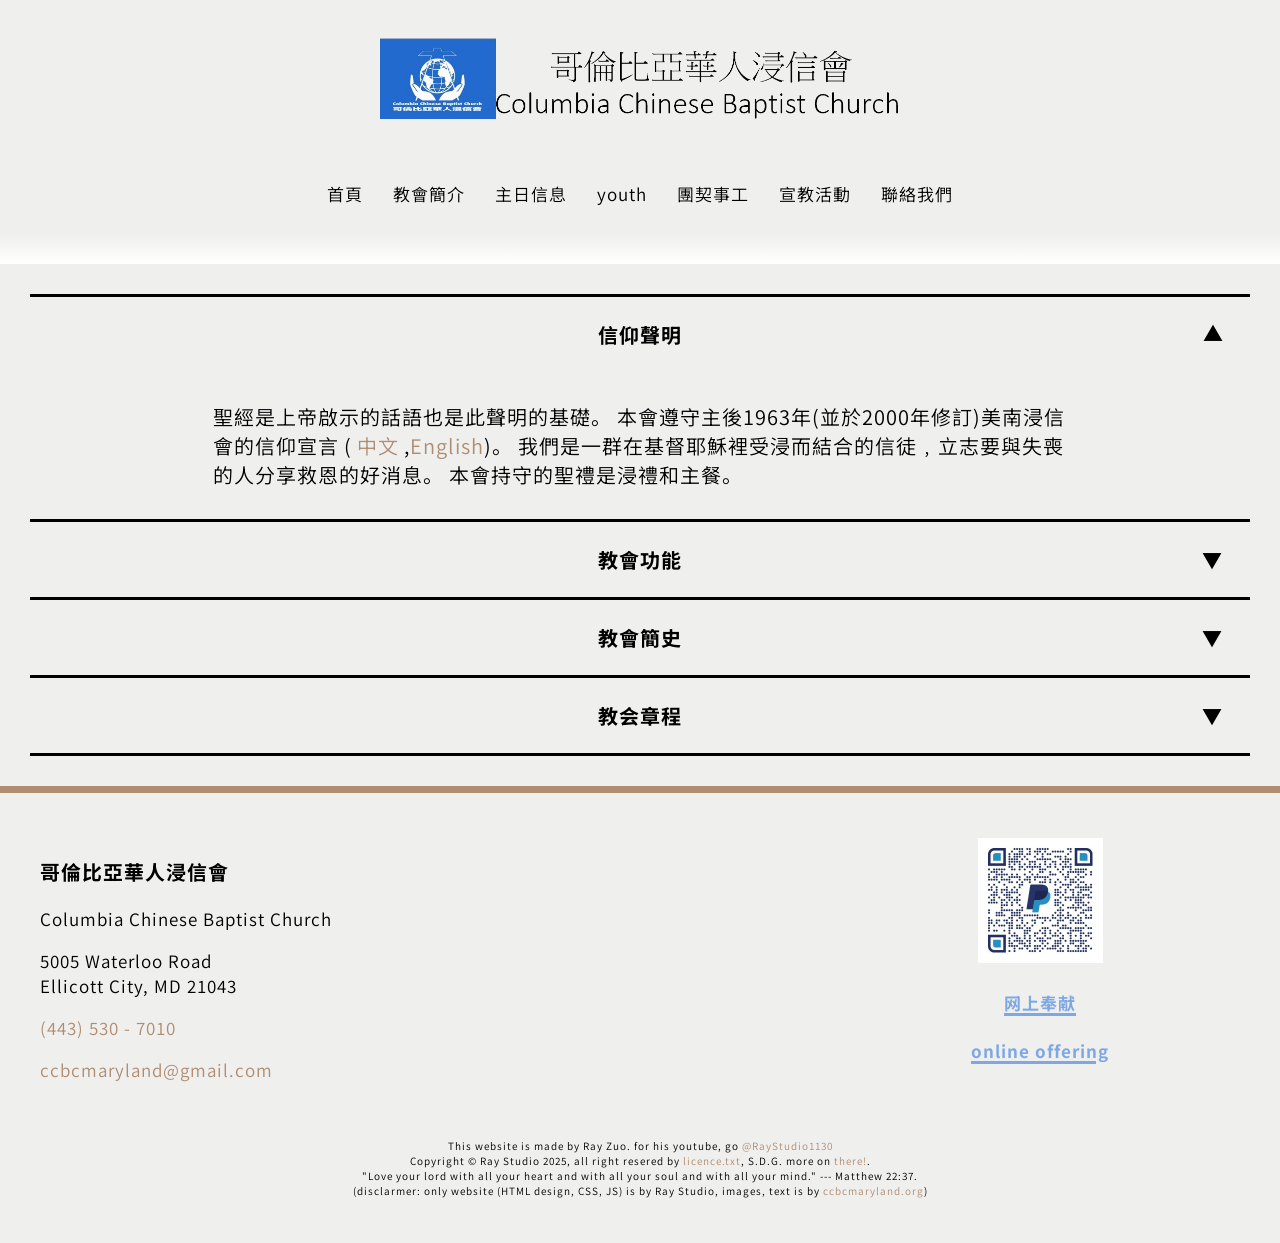
==== aboutus/index.html @ 7cf4dc99 "about us page and worship page is add!" ====
<!DOCTYPE html>
<html lang="zh-Hant">
<head>
    <meta charset="UTF-8">
    <meta name="viewport" content="width=device-width, initial-scale=1">
    <meta name="theme-color" content="#efefee" />
    <meta property="og:title" content="关于我们 - 哥倫比亞華人浸信會 - Columbia Chinese Baptist Church" />
    <meta property="og:description" content="異象：影響社區的聖靈果子門徒群體。使命：遵照聖經造就舍己跟從主的門徒。" />
    <meta property="og:image" content="ccbcmarylandsample.surge.sh/assets/images/home-image-slide (3).jpg" />
    <meta property="og:url" content="ccbcmarylandsample.surge.sh" />
    <meta property="og:type" content="website" />
    <meta property="og:site_name" content="Columbia Chinese Baptist Church website" />
    <meta name="twitter:card" content="ccbcmarylandsample.surge.sh/assets/images/home-image-slide (3).jpg" />
    <meta name="twitter:title" content="哥倫比亞華人浸信會 - Columbia Chinese Baptist Church" />
    <meta name="twitter:description" content="異象：影響社區的聖靈果子門徒群體。使命：遵照聖經造就舍己跟從主的門徒。" />
    <meta name="twitter:image" content="ccbcmarylandsample.surge.sh/assets/images/home-image-slide (3).jpg" />
    <title>教會簡介 - about us -  哥倫比亞華人浸信會 - Columbia Chinese Baptist Church </title>
	<link rel="icon" type="image/x-icon" href="/assets/images/logo.png">
	<link rel="apple-touch-icon" href="/assets/images/logo.png">
	<!-- google fonts -->
    <link rel="preconnect" href="https://fonts.googleapis.com">
    <link rel="preconnect" href="https://fonts.gstatic.com" crossorigin>
    <link href="https://fonts.googleapis.com/css2?family=Noto+Sans+SC:wght@100..900&display=swap" rel="stylesheet">
	<!-- this is to add CSS -->
	<link rel="stylesheet" href="/assets/style/global.css" />
	<link rel="stylesheet" href="/assets/style/top-banner.css" />
	<link rel="stylesheet" href="/assets/style/faq-questions.css" />
</head>
<body>
    <!-- Hello! Christian devalopers! My name is Ray, you can check my youtube @RayStudio1130 to get more!
	     please review the /README.md to get licence infomation (and HTML tips!) before coping, thank you!
		 have a great day! and God Bless you! Amen. -->
		 
    <!-- top popup first! -->
    <noscript>
        您的浏览器当前已禁用 JavaScript。这意味着部分页面可能无法正常显示。
        请<a href="https://turnonjs.com" title="了解如何启用 JavaScript">启用 JavaScript</a>，以获得完整的网站功能。<br>
	    JavaScript is currently disabled in your web browser. that's mean some thing can't load.
	    <a href="https://turnonjs.com" title="Learn how to enable JavaScript">Turn on JavaScript</a> for full website functionality.
	</noscript>
	
    <!-- That's home Page-->
	<div class="top-image-con">
        <a href="/">
            <img src="/assets/images/logofull.png" alt="哥倫比亞華人浸信會 - Columbia Chinese Baptist Church" class="top-image">
        </a>		
  	</div>
    <div class="top-banner">
        <div class="top-banner-logo-container">
            <img src="/assets/images/logofull.png" alt="哥倫比亞華人浸信會 - Columbia Chinese Baptist Church" class="top-image">
        </div>
        <nav class="top-banner-nav-menu">
            <ul class="top-banner-nav-links">
                <li><a href="/">首頁</a></li>
                <li><a href="/aboutus">教會簡介</a></li>
                <li><a href="/worship">主日信息</a></li>
                <li><a href="/youth">youth</a></li>
                <li><a href="/ministries">團契事工</a></li>
                <li><a href="/sermons">宣教活動</a></li>
                <li><a href="/contactus">聯絡我們</a></li>
            </ul>
        </nav>
    
        <div class="top-banner-right-button-desktop">
        </div>
    
        <div class="top-banner-hamburger" id="top-banner-hamburger">
            <span id="top-banner-hamberger-line-t"></span>
            <span id="top-banner-hamberger-line-m"></span>
            <span id="top-banner-hamberger-line-b"></span>
        </div>
    </div>

    <span class="page-top"></span>

    <div class="faq-questions">
	    <!-- use this if JS not allowed -->
        <noscript>
	        <p><small><strong>
                您好，您的浏览器未启用JavaScript功能，因此我已自动为您打开所有问题和答案。为了获得完整的网站体验，请
                <a href="https://turnonjs.com" title="了解如何启用JavaScript">启用JavaScript</a> 以获得完整的网站功能。 <br>
			    Hello, your broser Does not allowed JavaScript, so I open all question and answer atuomatclly. 
			    Please <a href="https://turnonjs.com" title="Learn how to enable JavaScript">Turn on JavaScript</a> for full website functionality.
			</strong></small></p>
	    </noscript>
        <span class="faq-questions-top-bar"></span>
        <div class="faq-questions-item">
            <div class="faq-questions-item-question" role="button" tabindex="0" aria-expanded="false">
                <p class="faq-questions-item-question-left"></p>
                <p class="faq-questions-item-question-text">信仰聲明</p>
                <p class="faq-questions-item-question-icon">&#9660;</p>
            </div>
            <div class="faq-questions-item-answer">
                聖經是上帝啟示的話語也是此聲明的基礎。
				本會遵守主後1963年(並於2000年修訂)美南浸信會的信仰宣言
				( <a href="/assets/TheBaptistFaithAndMessageChinese.pdf">中文</a> ,<a href="/assets/TheBaptistFaithAndMessageEnglish.pdf">English</a>)。
				我們是一群在基督耶穌裡受浸而結合的信徒﹐立志要與失喪的人分享救恩的好消息。
				本會持守的聖禮是浸禮和主餐。
            </div>
        </div>
        <div class="faq-questions-item">
            <div class="faq-questions-item-question" role="button" tabindex="0" aria-expanded="false">
                <p class="faq-questions-item-question-left"></p>
                <p class="faq-questions-item-question-text">教會功能</p>
                <p class="faq-questions-item-question-icon">&#9660;</p>
            </div>
            <div class="faq-questions-item-answer">
                崇拜是基督徒的生活方式, 團契是主內肢體的連結, 門徒訓練使我們學習更像耶穌, 
				教會服事讓我們在事奉中成長, 而差傳乃是基督交付我們的大使命. 這五大功能乃是出於接受救恩後生命的改變.
            </div>
        </div>
        <div class="faq-questions-item">
            <div class="faq-questions-item-question" role="button" tabindex="0" aria-expanded="false">
                <p class="faq-questions-item-question-left"></p>
                <p class="faq-questions-item-question-text">教會簡史</p>
                <p class="faq-questions-item-question-icon">&#9660;</p>
            </div>
            <div class="faq-questions-item-answer">
                在神的帶領下, 本會於一九八一年一月, 由周建中牧師召集十幾位弟兄姊妹成立。
				初在橡樹地磨坊村中心 (Oakland Mill Village Center) 聚會, 同年九月改在汪爾德湖宗教中心 (Wilde Lake Village Center) 聚會。
				一九八四年八月, 教會遷至奧文布朗社教中心(Owen Brown Village Center) 聚會。
				後經Howard 郡浸信會區聯會協助, 一九九五年六月遷入Ellicott City Bethel Baptist Church。
				二零零一年十一月購買了六英畝獅子會舊址成為本會永久會堂。
				<br>
                在過去的岁月里, 神的恩典伴隨着我們！神的大能一直帶領着我們！
				數位神的忠僕, 辛勤地服事這個教會, 牧養衆弟兄姊妹。教會從最早期的幾個家庭, 發展成現在擁有近百個家庭的主內大家庭。
				起初的國語敬拜, 發展成國語和英語兩堂同時敬拜。
				<br>
				我們在通過教會的各項功能, 建立弟兄姊妹屬靈生命的同時, 
				也通過參與中國大陸和台灣的宣教事工, 拓展神的國度。
            </div>
        </div>
        <div class="faq-questions-item">
            <div class="faq-questions-item-question" role="button" tabindex="0" aria-expanded="false">
                <p class="faq-questions-item-question-left"></p>
                <p class="faq-questions-item-question-text">教会章程</p>
                <p class="faq-questions-item-question-icon">&#9660;</p>
            </div>
            <div class="faq-questions-item-answer">
                <a href="/assets/ConstitutionBylawsChinese.pdf">哥倫比亞華人浸信會組織章程及施行細則</a><br><br>
				<a href="/assets/ConstitutionBylawsEnglish.pdf">CONSTITUTION AND BY-LAWS OF COLUMBIA CHINESE BAPTIST CHURCH</a>
            </div>
        </div>
        </div>
	</div>
	
    <span class="page-end"></span>
	
	<footer class="footer">
	    <div class="footer-contect">
		    <div class="footer-contect-info">
			    <h3>哥倫比亞華人浸信會</h3>
				<p>Columbia Chinese Baptist Church</p>
                <p>5005 Waterloo Road<br>
                   Ellicott City, MD 21043</p>
                <p><a href="tel:+14435307010">(443) 530 - 7010</a></p>
                <p><a href="mailto:ccbcmaryland@gmail.com">ccbcmaryland@gmail.com</a></p>
			</div>
			<div class="footer-contect-googlemap">
			    <iframe src="https://www.google.com/maps/embed?pb=!1m18!1m12!1m3!1d6180.859166077218!2d-76.79898862273782!3d39.233118926823266!2m3!1f0!2f0!3f0!3m2!1i1024!2i768!4f13.1!3m3!1m2!1s0x89c81fdbfd880f77%3A0x3dad6b38ceb08c05!2sColumbia%20Chinese%20Baptist%20Church!5e0!3m2!1sen!2sus!4v1758327145527!5m2!1sen!2sus" 
				width="100%" height="100%" style="border:0;" allowfullscreen="" loading="lazy" referrerpolicy="no-referrer-when-downgrade"></iframe>
			</div>
			<div class="footer-contect-offering">
			    <a href="https://www.paypal.com/qrcodes/managed/a8763769-fa2e-4c26-aa70-fd2ea0e797c0?utm_source=payandgetpaid" target="_blank">
				    <img class="footer-contect-offering-image" alt="online offering on here" src="/assets/images/offering.jpg">
		    		<h4>网上奉献</h4>
	    			<h4>online offering</h4>
				</a>
			</div>
		</div>
        <p class="footer-copyright">
		    This website is made by Ray Zuo. for his youtube, go <a href="https://youtube.com/@RayStudio1130"> @RayStudio1130 </a><br>
            Copyright &copy; Ray Studio 2025, all right resered by <a href="/LICENCE.txt">licence.txt</a>, S.D.G. more on <a href="/README.md">there!</a>.<br>
            "Love your lord with all your heart and with all your soul and with all your mind." --- Matthew 22:37. 	<br>
			(disclarmer: only website (HTML design, CSS, JS) is by Ray Studio, images, text is by <a href="https://ccbcmaryland.org"> ccbcmaryland.org</a>)<br>
		</p>
	</footer>

	<!-- now for popup and hidden massage.... -->

	<!-- Ezra 4:7	They wrote in the Aramaic language and "JavaScript" to King Artaxerxes of Persia. -->
	<script src="/assets/script/top-banner.js"></script>
	<script src="/assets/script/faq-questions.js"></script>
</body>
</html>
---- assets/style/global.css ----
/* Copyright (C) 2025 Ray Zuo, S.D.G. , MIT licence. see /README.md */

:root {
    --theme1: #226ace;
    --theme2: #ffffff;
    --theme3: #efefee;
    --theme4: #b08d71;
    --theme-text: #000;
    --theme5: #c7a279;
	--theme-background: var(--theme3);
}

body {
    background-color: var(--theme-background);
    color: var(--theme-text);
    margin: 0;
    padding: 0;
    display: flex;
    flex-direction: column;
    justify-content: center;
    align-items: center;
    font-family: "Noto Sans SC", sans-serif;
    font-weight: 350;
    letter-spacing: 1px;
    font-size: 17px;
    /* gap: 40px; */
}

a {
    color: var(--theme4);
    text-decoration: none;
    transition: color 0.2s ease;
}

a:hover {
    color: var(--theme5);
}


/* that's is for all thing that this website will use~ */
.top-image-con {
    width: 100%;
    padding: 38px 0 30px 0;
    align-items: center;
    text-align: center;
    /* background-color: var(--theme4); */
}

.top-image {
    width: min(calc(100vw - 50px), 520px);
    height: atuo;
    align-items: center;
    text-align: center;
}

.top-banner-logo-container {
    pointer-events: none;
    opacity: 0;
}

.page-top {
    background: linear-gradient(0deg, #FFFFFF, var(--theme-background));
    width: 100%;
    display: flex;
    height: 30px;
    /* background-color: var(--theme4); */
}

.page-button {
    width: auto;
	height: auto;
    display: flex;
    flex-direction: column;
    justify-content: center;
    align-items: center;
	padding: 7px 35px;
    transition: all 0.2s ease-in-out;
	/* those are defalut DTFG(Don'T ForGot) also change the hover*/
	background-color: var(--theme4);
	color: var(--theme2);
}

.page-button:hover {
	background-color: var(--theme5);
	color: var(--theme2);
    cursor: pointer;
}

.page-button > p {
    font-weight: bolder;
	/*those are defalut */
}

@media (max-width: 768px) {

    .top-banner-hamburger {
        margin-right: -10px;
    }
    
    .top-image-con {
        display: none;
    }
    
    .top-banner {
        margin: 0;
    }

    .top-banner-logo-container {
        opacity: 1;
    }

	.page-top {
		background: linear-gradient(0deg, #FFFFFF, var(--theme-background));
		width: 100%;
		display: flex;
		height: 10px;
		/* background-color: var(--theme4); */
	}
}

body > noscript {
	width: calc(100% - 40px);
    text-align: center;
	padding: 10px 20px;
}

.footer {
    /* box-shadow: 0 -10px 15px -10px rgba(0, 0, 0, 0.6); /* Top-only shadow */
    border-top: 7px solid var(--theme4);
    padding-top: 45px;
    background-color: var(--theme3);
    width: 100%;
    display: flex;
    flex-direction: column;
    align-items: center;
    text-align: left;        
    gap: 40px;
	
}

.footer-contect {
    height: 250px;
    display: flex;
    width: min(1200px, calc(100vw - 80px));
}

.footer-contect > div {
    flex: 1; 
}

.footer-contect-offering {
    text-align: center;
}        

.footer-contect-offering a {
    text-decoration-line: underline;
    text-decoration-thickness: 3px;
    text-underline-offset: 3px; 
    color: #7ea8e3;
}            

.footer-contect-offering a:hover {
    color: var(--theme1);
}

.footer-contect-offering-image {
    width: 125px;
    height: auto;
}

.footer-copyright {
    margin-bottom: 45px;
    font-size: 10px;
    align-items: center;
    text-align: center;        
    color: black;
}

@media (max-width: 770px) {
    .footer-contect {
        height: auto;
        flex-direction: column;
        gap: 20px;
    }
    
    .footer-contect > div {    
        flex: 1; 
        height: 250px;
    }    
}
---- assets/style/top-banner.css ----
/* Copyright (C) 2025 Ray Zuo, S.D.G. , MIT licence. see /README.md */

:root {
    --top-banner-background-color: var(--theme-background); /* --theme-background */
    --top-banner-nav-color: var(--theme-text); /* theme-text */
    --top-banner-nav-hover-color: var(--theme5);
    --top-banner-background-color-sticky: var(--theme4);
    --top-banner-nav-color-sticky: var(--theme3);
    --top-banner-nav-hover-color-sticky: var(--theme5);
    --scroll-time: 0.25s;
}
  /* === Header (top-banner) === */
.top-banner {
    width: calc(100% - 100px);
    display: flex;
    justify-content: space-between;
    align-items: center;
    background-color: var(--top-banner-background-color);
    color: var(--top-banner-nav-color);
    padding: 20px 50px;
    position: sticky; /* delete that if you don't want! */
    top: 0;
    z-index: 1000;
    white-space: nowrap;
}

.top-banner-logo-container,
.top-banner-right-button-desktop {
    display: flex;
    flex-shrink: 0;
    width: 150px;
}

.top-banner-right-button-desktop {
    justify-content: flex-end;
}

.top-banner-right-button-moblie {
    display: none;
}

.top-banner-top-banner img,
.top-banner-logo-container img,
.top-banner-right-button-desktop img,
.top-banner-right-button-moblie img {
    height: 40px;
    width: auto;
}

.top-banner-nav-menu {
    flex: 1;
    max-width: calc(100% - 200px);
    background-color: var(--top-banner-background-color);
    color: var(--top-banner-nav-color);
}

.top-banner-nav-links {
    display: flex;
    flex-wrap: wrap;
    gap: 15px 30px;
    justify-content: center;
    align-items: center;
    margin: 0 auto;
    padding: 0;
    list-style: none;
    white-space: nowrap;
    /* font-weight: bold; */
    color: var(--top-banner-nav-color);
}

.top-banner-nav-links a {
    display: inline-block;
    color: var(--top-banner-nav-color);
    text-decoration: none;
    /* font-size: 14px; */
    transition: color var(--scroll-time) ease;
    white-space: nowrap;
}

.top-banner-nav-links a:hover {
    color: var(--top-banner-nav-hover-color);
}

.top-banner-nav-links a.youtube-link:hover {
    color: gold;
}

/* Hamburger menu */
.top-banner-hamburger {
    display: none;
    flex-direction: column;
    cursor: pointer;
    margin-left: 20px;
    color: var(--top-banner-nav-color);
    transition: color var(--scroll-time) ease;
    justify-content: flex-end;
}

.top-banner-hamburger span {
    width: 25px;
    height: 3px;
    background: var(--top-banner-nav-color);
    transition: background var(--scroll-time) ease;
    margin: 4px 0;
    border-radius: 2px;
}

/* Sticky state */
.top-banner.is-sticky {
    background-color: var(--top-banner-background-color-sticky);
    color: var(--top-banner-nav-color-sticky);
}

.top-banner.is-sticky .top-banner-hamburger {
    color: var(--top-banner-nav-color-sticky);
    transition: color var(--scroll-time) ease;
}

.top-banner.is-sticky .top-banner-hamburger span {
    background: var(--top-banner-nav-color-sticky);
    transition: background var(--scroll-time) ease;
}

.top-banner.is-sticky a {
    color: var(--top-banner-nav-color-sticky);
}

.top-banner.is-sticky a:hover {
    color: var(--top-banner-nav-hover-color-sticky);
}

.top-banner.is-sticky .top-banner-nav-menu {
    background-color: var(--top-banner-background-color-sticky);
    color: var(--top-banner-nav-color-sticky);
}

.top-banner.is-sticky .top-banner-nav-links a {
    color: var(--top-banner-nav-color-sticky);
}

.top-banner.is-sticky .top-banner-nav-links a:hover {
    color: var(--top-banner-nav-hover-color-sticky);
}

.top-banner,
.top-banner .top-banner-nav-menu {
  transition: background-color var(--scroll-time) ease, color var(--scroll-time) ease, opacity 0.6s ease-in-out, clip-path 0.6s ease-in-out;
}

.top-banner-nav-links a {
  transition: color var(--scroll-time) ease;
}

/* Mobile styles */
@media (max-width: 768px) {
    .top-banner-nav-menu {
        position: absolute;
        top: 68px;
        right: 0;
        width: 100%;
        flex-direction: column;
        display: flex;
        background-color: var(--top-banner-background-color);
        color: var(--top-banner-nav-color);
        clip-path: inset(0 0 100% 0);
        pointer-events: none;
        flex: 1;
        max-width: 100%;
        height: calc(100vh - 100%);
        padding-bottom: 20px;
    }

    .top-banner-nav-menu.active {
        clip-path: inset(0 0 0 0);
        transform: translateY(0);
        pointer-events: auto;
    }

    .top-banner-nav-links {
        flex-direction: column;
        margin: 0;
    }

    .top-banner-nav-links li {
        margin: 10px 0;
    }

    .top-banner-hamburger {
        display: flex;
    }

    .top-banner-right-button-desktop {
        display: none;
    }

    .top-banner-right-button-moblie {
        display: block;
    }
}

/* Hamburger animations */
@keyframes hamburger-toggle-T {
    0% { transform: translateY(0) rotate(0deg); }
    50% { transform: translateY(11px) rotate(0deg); }
    100% { transform: translateY(11px) rotate(-135deg); }
}

@keyframes hamburger-toggle-M {
    0% { transform: translateY(0) rotate(0deg); }
    50% { transform: translateY(0) rotate(0deg); }
    100% { transform: translateY(0) rotate(-135deg); }
}

@keyframes hamburger-toggle-B {
    0% { transform: translateY(0) rotate(0deg); }
    50% { transform: translateY(-11px) rotate(0deg); }
    100% { transform: translateY(-11px) rotate(135deg); }
}    

/* === this is End === */
---- assets/style/faq-questions.css ----
/* Copyright (C) 2025 Ray Zuo, S.D.G. , MIT licence. see /README.md */


/* I disabled some fonts */
:root {
    --faq-questions-item-background: #efefee;
    --faq-questions-item-question-text: #000;
    --faq-questions-item-border: 3px solid #000;
    --faq-questions-item-question-hover-background: #ffffff;
    --faq-questions-item-question-border-radius: 25px;
    --faq-questions-item-question-hover-text: #000;
    --faq-questions-item-answer-text: #000;    
    --faq-questions-item-tranlation-time: 0.3s;
    --faq-questions-item-open-time: 0.6s;
}

.faq-questions {
    background-color: var(--faq-questions-item-background);
    padding: 30px;
    width: min(calc(100% - 60px), 1230px);
}

.faq-questions-top-bar {
    width: 100%;
    border-top: var(--faq-questions-item-border);
    display: flex;
}

.faq-questions-item {
    font-size: 20px;
    width: 100%;
    border-bottom: var(--faq-questions-item-border);
    /* border-top: var(--faq-questions-item-border); */
    background-color: var(--faq-questions-item-background);
    display: flex;
    flex-direction: column;
    justify-content: center;
    align-items: center;
}

.faq-questions-item-question {
    width: calc(100% - 40px);
    cursor: pointer;
    font-weight: bold;
    padding: 10px;
    margin: 10px;
    background-color: var(--faq-questions-item-background);
    color: var(--faq-questions-item-question-text);
    display: flex;
    justify-content: space-between;
    align-items: center;
    border-radius: var(--faq-questions-item-question-border-radius);
    transition: background-color var(--faq-questions-item-tranlation-time) ease-in-out, color var(--faq-questions-item-tranlation-time) ease-in-out;
}

.faq-questions-item-question p {
    margin: 3px;
}

.faq-questions-item-question-text {
    /* font-size: 18px; */
}

.faq-questions-item-question:hover {
    background-color: var(--faq-questions-item-question-hover-background);
    color: var(--faq-questions-item-question-hover-text);
}

.faq-questions-item-question-left {
    width: 30px;
    text-align: center;
}
    
.faq-questions-item-question-icon {
    width: 30px;
    text-align: center;
    transform: rotate(-180deg);
    transition: transform 0.3s ease-in-out;
}    

.faq-questions-item-answer {
    min-width: 70%;
    max-width: 300px;
    overflow: hidden;
    opacity: 1;
	padding: 30px;
    /* padding: 15px; */
    max-height: none;
    transition: max-height 0.6s ease, opacity 0.4s ease, padding 0.4s ease;
}

/* now for what looks like when closed! */
.faq-questions-item.closed .faq-questions-item-question-icon {
    transform: rotate(0deg);
}

.faq-questions-item.closed .faq-questions-item-answer{
    max-height: 0;
    opacity: 0;
    padding: 0 30px;
    overflow: hidden;
}
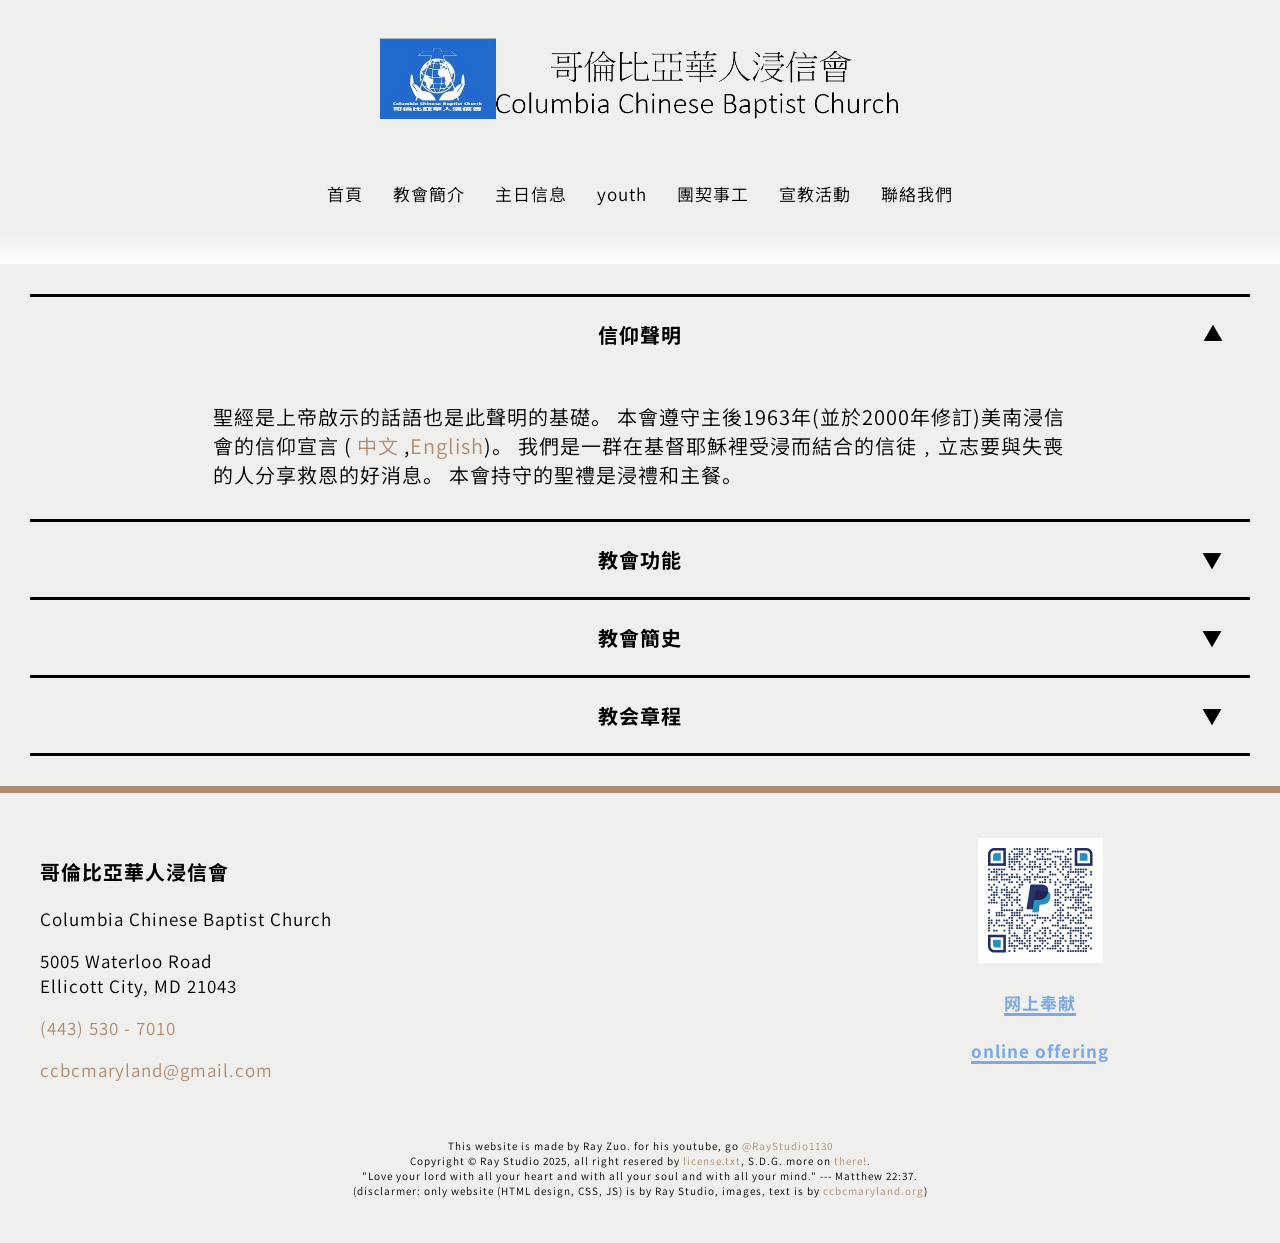
==== commit ee8f4e06: "about us, contact setup! MORE INFOMATION: the homepage is now from all in one to all website sep! th" ====
--- a/aboutus/index.html
+++ b/aboutus/index.html
@@ -170,7 +170,7 @@
 		</div>
         <p class="footer-copyright">
 		    This website is made by Ray Zuo. for his youtube, go <a href="https://youtube.com/@RayStudio1130"> @RayStudio1130 </a><br>
-            Copyright &copy; Ray Studio 2025, all right resered by <a href="/LICENCE.txt">licence.txt</a>, S.D.G. more on <a href="/README.md">there!</a>.<br>
+            Copyright &copy; Ray Studio 2025, all right resered by <a href="/LICENSE.txt">license.txt</a>, S.D.G. more on <a href="/README.md">there!</a>.<br>
             "Love your lord with all your heart and with all your soul and with all your mind." --- Matthew 22:37. 	<br>
 			(disclarmer: only website (HTML design, CSS, JS) is by Ray Studio, images, text is by <a href="https://ccbcmaryland.org"> ccbcmaryland.org</a>)<br>
 		</p>
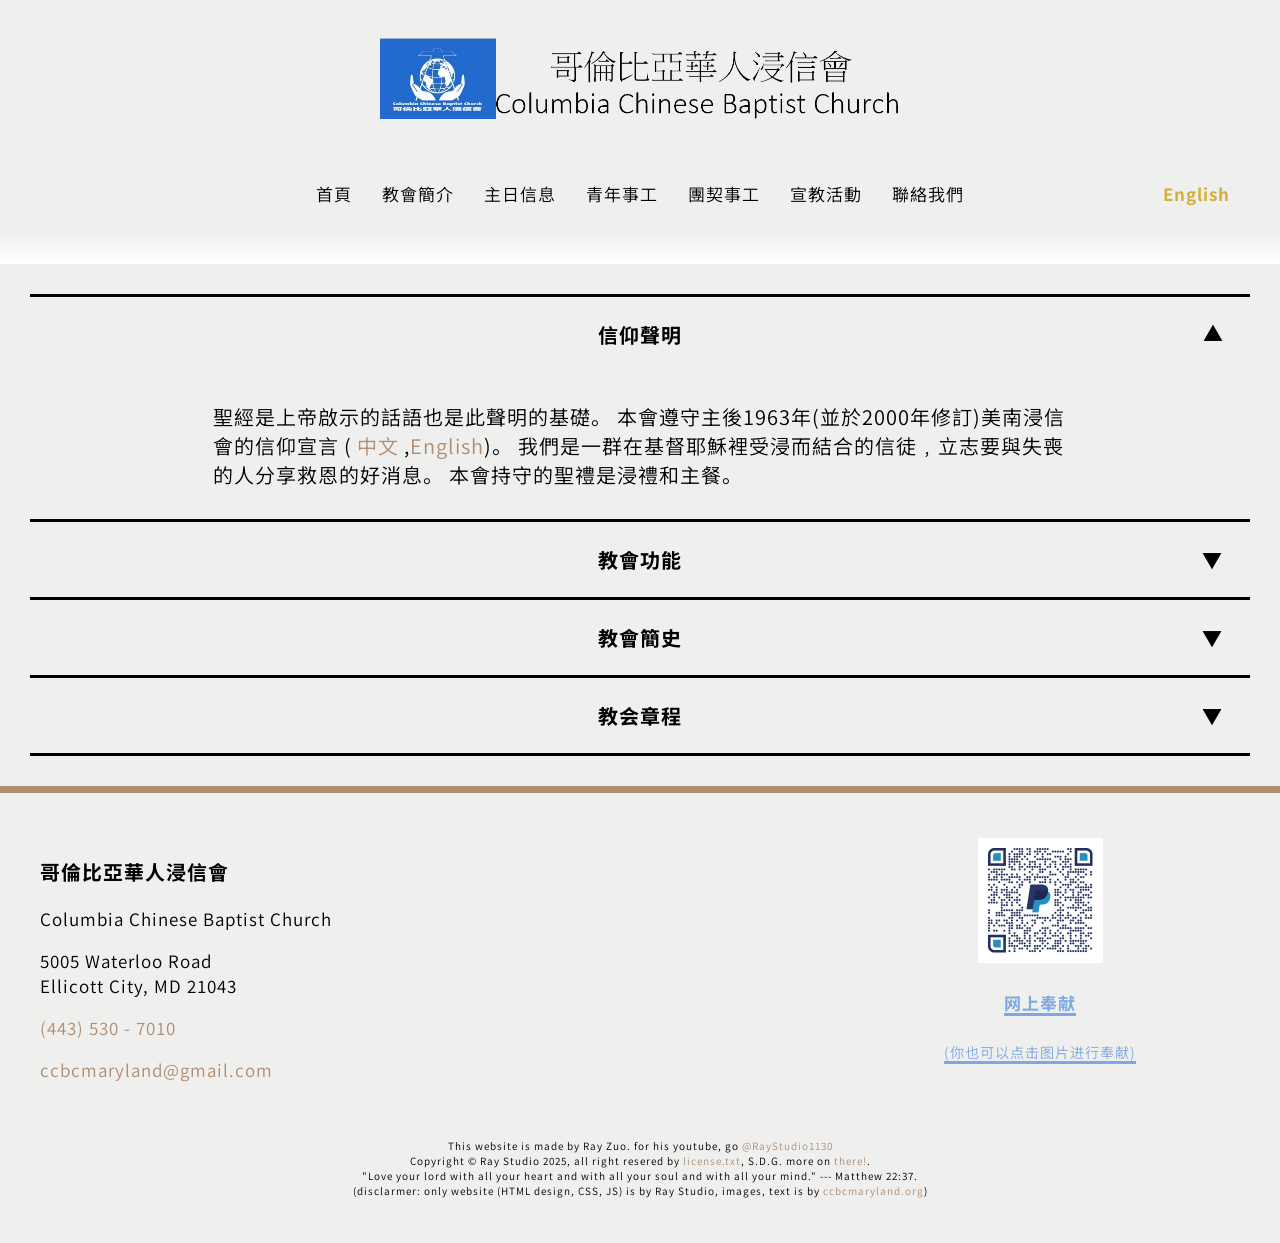
==== commit 481a3a96: "80%!  and NEW MODULE! only youth and final check! thank you with me! and gallery is created!" ====
--- a/aboutus/index.html
+++ b/aboutus/index.html
@@ -4,17 +4,7 @@
     <meta charset="UTF-8">
     <meta name="viewport" content="width=device-width, initial-scale=1">
     <meta name="theme-color" content="#efefee" />
-    <meta property="og:title" content="关于我们 - 哥倫比亞華人浸信會 - Columbia Chinese Baptist Church" />
-    <meta property="og:description" content="異象：影響社區的聖靈果子門徒群體。使命：遵照聖經造就舍己跟從主的門徒。" />
-    <meta property="og:image" content="ccbcmarylandsample.surge.sh/assets/images/home-image-slide (3).jpg" />
-    <meta property="og:url" content="ccbcmarylandsample.surge.sh" />
-    <meta property="og:type" content="website" />
-    <meta property="og:site_name" content="Columbia Chinese Baptist Church website" />
-    <meta name="twitter:card" content="ccbcmarylandsample.surge.sh/assets/images/home-image-slide (3).jpg" />
-    <meta name="twitter:title" content="哥倫比亞華人浸信會 - Columbia Chinese Baptist Church" />
-    <meta name="twitter:description" content="異象：影響社區的聖靈果子門徒群體。使命：遵照聖經造就舍己跟從主的門徒。" />
-    <meta name="twitter:image" content="ccbcmarylandsample.surge.sh/assets/images/home-image-slide (3).jpg" />
-    <title>教會簡介 - about us -  哥倫比亞華人浸信會 - Columbia Chinese Baptist Church </title>
+    <title>教會簡介 - 哥倫比亞華人浸信會</title>
 	<link rel="icon" type="image/x-icon" href="/assets/images/logo.png">
 	<link rel="apple-touch-icon" href="/assets/images/logo.png">
 	<!-- google fonts -->
@@ -35,8 +25,6 @@
     <noscript>
         您的浏览器当前已禁用 JavaScript。这意味着部分页面可能无法正常显示。
         请<a href="https://turnonjs.com" title="了解如何启用 JavaScript">启用 JavaScript</a>，以获得完整的网站功能。<br>
-	    JavaScript is currently disabled in your web browser. that's mean some thing can't load.
-	    <a href="https://turnonjs.com" title="Learn how to enable JavaScript">Turn on JavaScript</a> for full website functionality.
 	</noscript>
 	
     <!-- That's home Page-->
@@ -54,14 +42,16 @@
                 <li><a href="/">首頁</a></li>
                 <li><a href="/aboutus">教會簡介</a></li>
                 <li><a href="/worship">主日信息</a></li>
-                <li><a href="/youth">youth</a></li>
+                <li><a href="/youth">青年事工</a></li>
                 <li><a href="/ministries">團契事工</a></li>
                 <li><a href="/sermons">宣教活動</a></li>
                 <li><a href="/contactus">聯絡我們</a></li>
+				<li class="top-banner-right-button-moblie"><a href="/en/aboutus">switch to English</a></li>
             </ul>
         </nav>
     
         <div class="top-banner-right-button-desktop">
+		    <a href="/en/aboutus">English</a>
         </div>
     
         <div class="top-banner-hamburger" id="top-banner-hamburger">
@@ -164,7 +154,7 @@
 			    <a href="https://www.paypal.com/qrcodes/managed/a8763769-fa2e-4c26-aa70-fd2ea0e797c0?utm_source=payandgetpaid" target="_blank">
 				    <img class="footer-contect-offering-image" alt="online offering on here" src="/assets/images/offering.jpg">
 		    		<h4>网上奉献</h4>
-	    			<h4>online offering</h4>
+					<small>(你也可以点击图片进行奉献)</small>
 				</a>
 			</div>
 		</div>
--- a/assets/style/global.css
+++ b/assets/style/global.css
@@ -91,6 +91,40 @@
 	/*those are defalut */
 }
 
+.top-banner-right-button-desktop a  {
+    justify-content: flex-end;
+	color: #d4af37 !important;
+	font-weight: 700;
+}
+
+.lang-note {
+    text-align: center;
+	padding: 10px;
+	width: calc(100% - 20px);
+	margin: 0;
+	background-color: #ccc;
+}
+
+@media (max-width: 768px) {
+    .lang-note {
+	    display: none;
+	}
+}
+
+.top-banner-right-button-moblie a  {
+    display: none;
+	color: #d4af37 !important;
+	font-weight: 700;
+}
+
+.top-banner-right-button-desktop a:hover {
+	color: var(--theme5);
+}
+
+.top-banner-right-button-moblie a:hover {
+	color: var(--theme5);
+}
+
 @media (max-width: 768px) {
 
     .top-banner-hamburger {
--- a/assets/style/top-banner.css
+++ b/assets/style/top-banner.css
@@ -29,14 +29,6 @@
     display: flex;
     flex-shrink: 0;
     width: 150px;
-}
-
-.top-banner-right-button-desktop {
-    justify-content: flex-end;
-}
-
-.top-banner-right-button-moblie {
-    display: none;
 }
 
 .top-banner-top-banner img,
@@ -151,9 +143,20 @@
   transition: color var(--scroll-time) ease;
 }
 
+.top-banner-right-button-desktop {
+    justify-content: flex-end;
+	color: #FFD700 !important;
+}
+
+.top-banner-right-button-moblie {
+    display: none;
+	color: #FFD700 !important;
+}
+
 /* Mobile styles */
 @media (max-width: 768px) {
     .top-banner-nav-menu {
+		padding-top: 20px;
         position: absolute;
         top: 68px;
         right: 0;
@@ -191,10 +194,12 @@
 
     .top-banner-right-button-desktop {
         display: none;
+		color: #FFD700 !important;
     }
 
     .top-banner-right-button-moblie {
         display: block;
+	    color: #FFD700 !important;
     }
 }
 
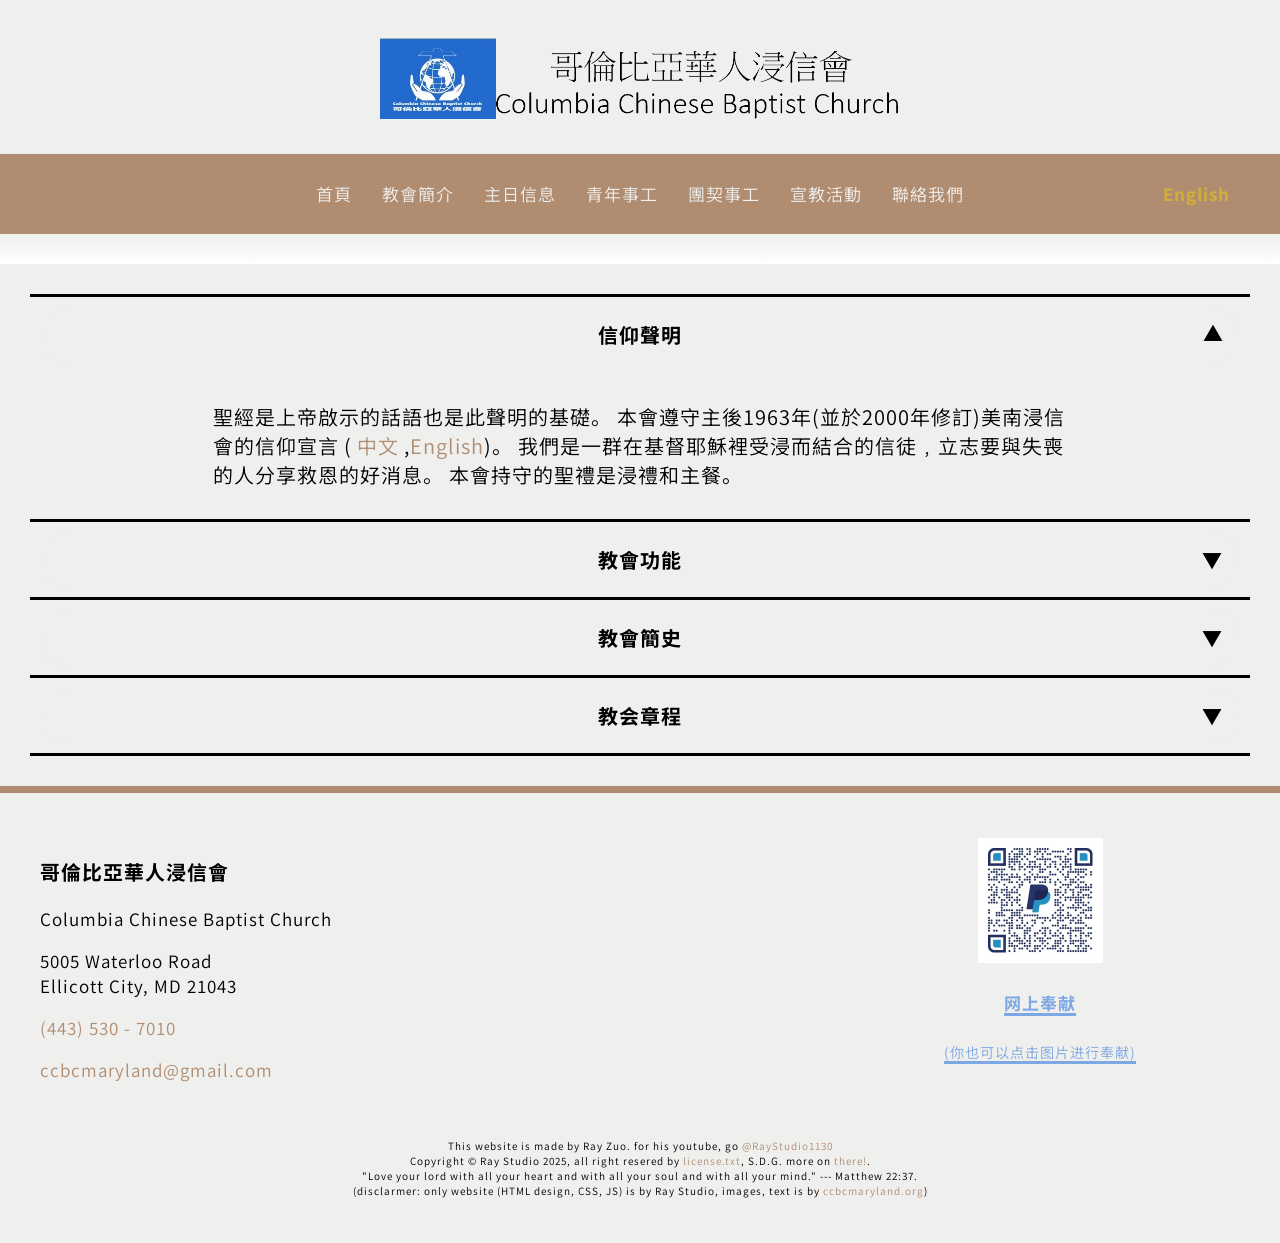
==== commit 0c8cb756: "DOUBLE CHECK" ====
--- a/aboutus/index.html
+++ b/aboutus/index.html
@@ -7,7 +7,24 @@
     <title>教會簡介 - 哥倫比亞華人浸信會</title>
 	<link rel="icon" type="image/x-icon" href="/assets/images/logo.png">
 	<link rel="apple-touch-icon" href="/assets/images/logo.png">
-	<!-- google fonts -->
+    <!--some web imfomation -->
+	<meta name="description" content="关于哥倫比亞華人浸信會...">
+    <meta name="keywords" content="CCBC, 哥倫比亞華人浸信會, Columbia Chinese Baptist Church">
+	<meta name="author" content="Ray Zuo">
+	<!-- OG! change website when needed -->
+	<meta property="og:title" content="教會簡介 -  哥倫比亞華人浸信會">
+	<meta property="og:image" content="https://ccbcmarylandsample.surge.sh/assets/images/ogimage.png">
+	<meta property="og:url" content="https://ccbcmarylandsample.surge.sh/aboutus">
+	<meta property="og:description" content="关于哥倫比亞華人浸信會...">
+	<meta property="og:type" content="website">
+	<meta property="og:site_name" content="哥倫比亞華人浸信會(CCBC)">
+	<meta property="og:locale" content="zh-Hant">	
+	<meta name="twitter:card" content="summary_large_image" />
+    <meta name="twitter:title" content="教會簡介 -  哥倫比亞華人浸信會" />
+    <meta name="twitter:description" content="关于哥倫比亞華人浸信會..." />
+    <meta name="twitter:image" content="https://ccbcmarylandsample.surge.sh/assets/images/ogimage.png" />
+    <meta name="twitter:image:alt" content="Auto-generated preview based on OG tags" />
+    <!-- google fonts -->
     <link rel="preconnect" href="https://fonts.googleapis.com">
     <link rel="preconnect" href="https://fonts.gstatic.com" crossorigin>
     <link href="https://fonts.googleapis.com/css2?family=Noto+Sans+SC:wght@100..900&display=swap" rel="stylesheet">
--- a/assets/style/global.css
+++ b/assets/style/global.css
@@ -175,7 +175,7 @@
 .footer-contect {
     height: 250px;
     display: flex;
-    width: min(1200px, calc(100vw - 80px));
+    width: min(1500px, calc(100vw - 80px));
 }
 
 .footer-contect > div {
